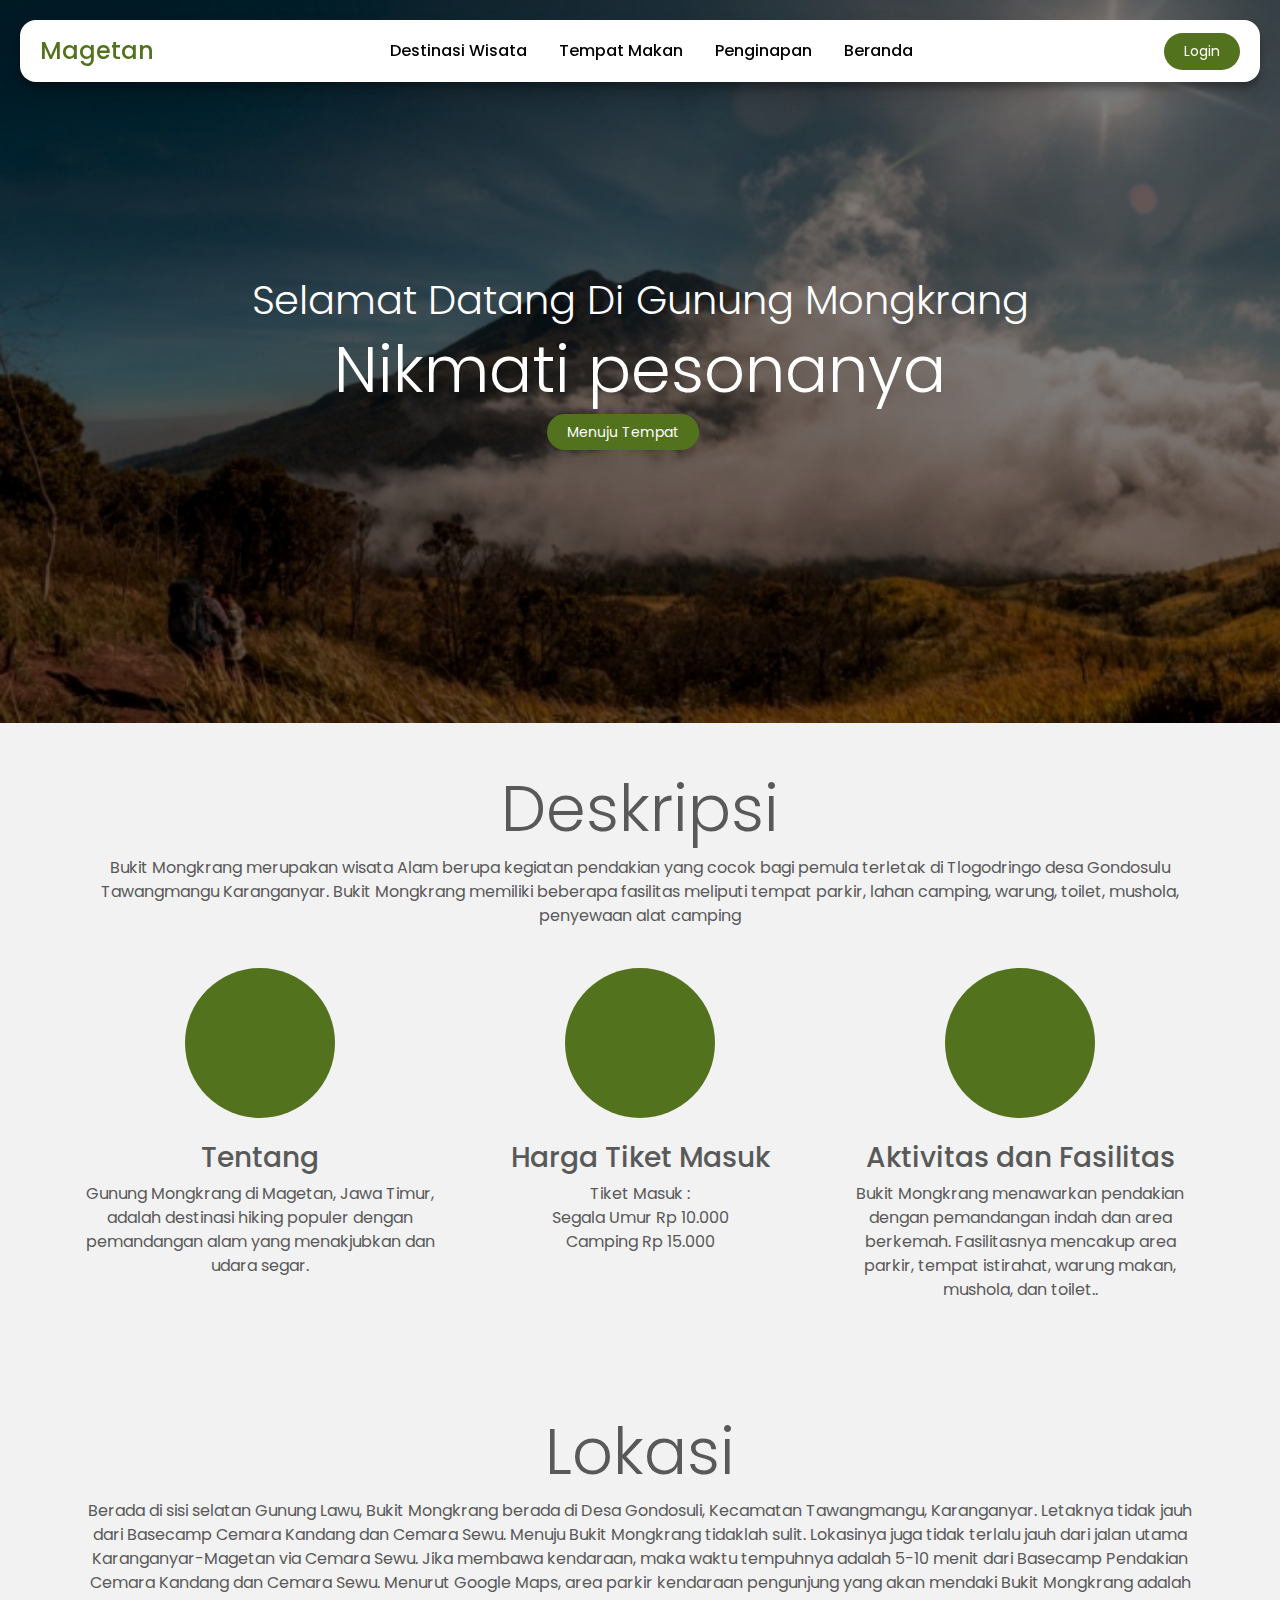
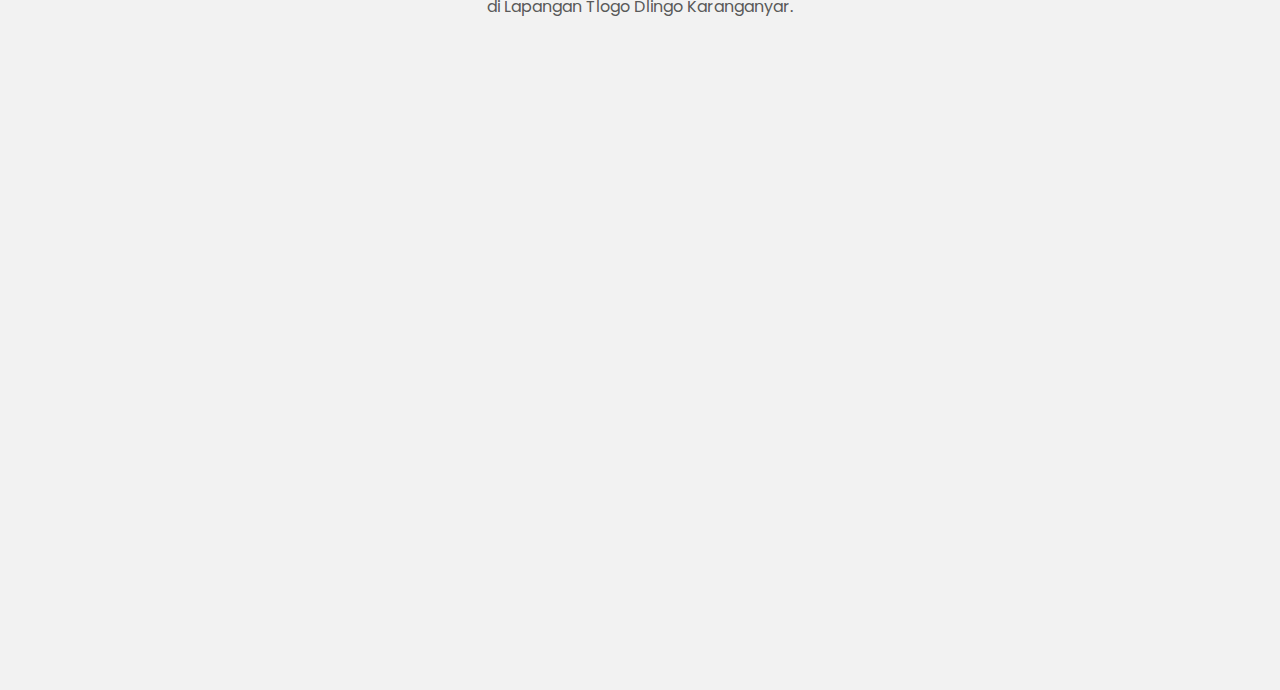
==== view/gunung-mongkrang.html @ f395abb6 "destinasi wisata uwes" ====
<!DOCTYPE html>
<html lang="en">
<head>
    <meta charset="UTF-8">
    <meta name="viewport" content="width=device-width, initial-scale=1.0">
    <title>Gunung Mongkrang</title>
    <link href="https://cdn.jsdelivr.net/npm/bootstrap@5.3.3/dist/css/bootstrap.min.css" rel="stylesheet" integrity="sha384-QWTKZyjpPEjISv5WaRU9OFeRpok6YctnYmDr5pNlyT2bRjXh0JMhjY6hW+ALEwIH" crossorigin="anonymous">
    <link rel="stylesheet" href="https://cdnjs.cloudflare.com/ajax/libs/font-awesome/6.5.2/css/all.min.css" integrity="sha512-SnH5WK+bZxgPHs44uWIX+LLJAJ9/2PkPKZ5QiAj6Ta86w+fsb2TkcmfRyVX3pBnMFcV7oQPJkl9QevSCWr3W6A==" crossorigin="anonymous" referrerpolicy="no-referrer" />
    <link rel="stylesheet" href="/styles/style-new-page.css">
</head>
<body>
    <!-- navbar -->
    <nav class="navbar navbar-expand-lg fixed-top">
        <div class="container-fluid">
          <a class="navbar-brand me-auto" href="#">Magetan</a>
          <div class="offcanvas offcanvas-end" tabindex="-1" id="offcanvasNavbar" aria-labelledby="offcanvasNavbarLabel">
            <div class="offcanvas-header">
              <h5 class="offcanvas-title" id="offcanvasNavbarLabel">Magetan Travel Guide</h5>
              <button type="button" class="btn-close" data-bs-dismiss="offcanvas" aria-label="Close"></button>
            </div>
            <div class="offcanvas-body mx-auto">
              <ul class="navbar-nav justify-content-center flex-grow-1 pe-3">
                <li class="nav-item">
                  <a class="nav-link mx-lg-2" aria-current="page" href="/view/tempat-wisata copy.html">Destinasi Wisata</a>
                </li>
                <li class="nav-item">
                  <a class="nav-link mx-lg-2" href="#">Tempat Makan</a>
                </li>
                <li class="nav-item">
                  <a class="nav-link mx-lg-2" href="#">Penginapan</a>
                </li>
                <li class="nav-item">
                  <a class="nav-link mx-lg-2 " href="#">Beranda</a>
                </li>
              </ul>
            </div>
            
          </div>
          <a href="#" class="login-button">Login</a>
            <button class="navbar-toggler pe-0" type="button" data-bs-toggle="offcanvas" data-bs-target="#offcanvasNavbar" aria-controls="offcanvasNavbar">
              <span class="navbar-toggler-icon"></span>
            </button>
        </div>
    </nav>
    <div class="container-fluid banner-mongkrang">
        <div class="container text-center">
          <div class="overlay"></div>
          <div class="content">
              <h4 class="display-6">Selamat Datang Di Gunung Mongkrang</h4>
              <h3 class="display-3">Nikmati pesonanya</h3>
              <a href="#lokasi" class="login-button">Menuju Tempat</a>
                <button class="navbar-toggler pe-0" type="button" data-bs-toggle="offcanvas" data-bs-target="#offcanvasNavbar" aria-controls="offcanvasNavbar">
                  <span class="navbar-toggler-icon"></span>
                </button>
          </div>
            
        </div>
    </div>
    <div class="container-fluid deskripsi pt-5 pb-5">
        <div class="container text-center">
            <h2 class="display-3" id="deskripsi">
                Deskripsi
            </h2>
            <p>Bukit Mongkrang merupakan wisata Alam berupa kegiatan pendakian yang cocok bagi pemula terletak di Tlogodringo desa Gondosulu Tawangmangu Karanganyar. Bukit Mongkrang memiliki beberapa fasilitas meliputi tempat parkir, lahan camping, warung, toilet, mushola, penyewaan alat camping </p>
            <div class="row pt-4">
              <div class="col-md-4">
                <span class="circle">
                  <i class="fa-solid fa-circle-info fa-5x"></i>
                </span>
                
                <h3 class="mt-3"> Tentang </h3>
                <p>Gunung Mongkrang di Magetan, Jawa Timur, adalah destinasi hiking populer dengan pemandangan alam yang menakjubkan dan udara segar.</p>

                
              </div>

              <div class="col-md-4 ">
                <span class="circle">
                  <i class="fa-solid fa-circle-dollar-to-slot fa-5x"></i>
                </span>
                
                <h3 class="mt-3"> Harga Tiket Masuk</h3>
                <p>Tiket Masuk :<br>
                  Segala Umur Rp 10.000<br>
                  Camping Rp 15.000</p>

                
              </div>

              <div class="col-md-4">
                <span class="circle">
                  <i class="fa-solid fa-mountain-sun fa-5x"></i>
                </span>
                
                <h3 class="mt-3">Aktivitas dan Fasilitas</h3>
                <p>Bukit Mongkrang menawarkan pendakian dengan pemandangan indah dan area berkemah. Fasilitasnya mencakup area parkir, tempat istirahat, warung makan, mushola, dan toilet..</p>

                
              </div>
            </div>

            
            

        </div>
    </div>
    <div class="container-fluid pt-5 pb-5" id="lokasi">
      <div class="container text-center">
        <h2 class="display-3">Lokasi</h2>
        <p>Berada di sisi selatan Gunung Lawu, Bukit Mongkrang berada di Desa Gondosuli, Kecamatan Tawangmangu, Karanganyar. Letaknya tidak jauh dari Basecamp Cemara Kandang dan Cemara Sewu. Menuju Bukit Mongkrang tidaklah sulit. Lokasinya juga tidak terlalu jauh dari jalan utama Karanganyar-Magetan via Cemara Sewu. Jika membawa kendaraan, maka waktu tempuhnya adalah 5-10 menit dari Basecamp Pendakian Cemara Kandang dan Cemara Sewu. Menurut Google Maps, area parkir kendaraan pengunjung yang akan mendaki Bukit Mongkrang adalah di Lapangan Tlogo Dlingo Karanganyar.</p>
        <iframe src="https://www.google.com/maps/embed?pb=!1m18!1m12!1m3!1d3954.1779363227884!2d111.18375067413584!3d-7.6640102758432205!2m3!1f0!2f0!3f0!3m2!1i1024!2i768!4f13.1!3m3!1m2!1s0x2e798b0c75e58263%3A0xa38e75944c0974b1!2sMongkrang%20view!5e0!3m2!1sid!2sid!4v1717310599517!5m2!1sid!2sid" width="800" height="600" style="border:0;" allowfullscreen="" loading="lazy" referrerpolicy="no-referrer-when-downgrade"></iframe>
      </div>
    </div>


    <script src="https://cdn.jsdelivr.net/npm/bootstrap@5.3.3/dist/js/bootstrap.bundle.min.js" integrity="sha384-YvpcrYf0tY3lHB60NNkmXc5s9fDVZLESaAA55NDzOxhy9GkcIdslK1eN7N6jIeHz" crossorigin="anonymous"></script>
</body>
</html>
---- styles/style-new-page.css ----
/*=============== GOOGLE FONTS ===============*/
@import url("https://fonts.googleapis.com/css2?family=Poppins:wght@400;500&display=swap");

/*=============== VARIABLES CSS ===============*/
:root {
  /*========== Colors ==========*/
  /*Color mode HSL(hue, saturation, lightness)*/
  --first-color: hsl(82, 60%, 28%);
  --second-color: hsl(82, 60%, 18%);
  --title-color: hsl(0, 0%, 15%);
  --text-color: hsl(0, 0%, 35%);
  --body-color: hsl(0, 0%, 95%);
  --container-color: hsl(0, 0%, 100%);

  /*========== Font and typography ==========*/
  /*.5rem = 8px | 1rem = 16px ...*/
  --body-font: "Poppins", sans-serif;
  --h2-font-size: 1.25rem;
  --small-font-size: .813rem;
}

/*========== Responsive typography ==========*/
@media screen and (min-width: 1120px) {
  :root {
    --h2-font-size: 1.5rem;
    --small-font-size: .875rem;
  }
}

/*=============== BASE ===============*/
* {
  box-sizing: border-box;
  padding: 0;
  margin: 0;
}

body {
  font-family: var(--body-font);
  background-color: var(--body-color);
  color: var(--text-color);
}

img {
  display: block;
  max-width: 100%;
  height: auto;
}

body::-webkit-scrollbar{
    display: none;
}

.navbar {
    background-color: #ffffff;
    box-shadow: rgba(0, 0, 0, 0.19) 0px 10px 20px, rgba(0, 0, 0, 0.23) 0px 6px 6px;
    height: 80p;
    margin: 20px;
    border-radius: 16px;
    padding: 0.5rem;
}
.navbar-brand {
    font-weight: 500;
    color: var(--first-color);
    font-size: 24px;
    transition: 0.3s color;
}

.login-button { 
    background-color: var(--first-color);
    color: #ffffff;
    font-size: 14px;
    padding: 8px 20px;
    border-radius: 50px;
    text-decoration: none;
    transition: 0,3s background-color;
}
.login-button:hover { 
    background-color: var(--second-color);

}

.navbar-toggler {
    border: none;
    font-size: 1.25rem;
    
}
.navbar-toggler:focus, .btn-close:focus {
    box-shadow: none;
    outline: none;
}
.nav-link {
    border: var(--first-color);
    color: black;
    font-weight: 500;
    position: relative;
}

.nav-link:hover, .nav-link.active {
    color: var(--first-color);

}
@media (min-width: 991px){
    .nav-link::before {
        content: "";
        position: absolute;
        bottom: 0;
        left: 50%;
        transform: translateX(-50%);
        width: 0%;
        height: 2px;
        background-color: rgb(59, 59, 59);;
        visibility: hidden;
        transition: 0.3s ease-in-out;

    }
    .nav-link:hover::before, .nav-link.active::before { 
        width: 100%;
        visibility: visible;
    }
}

.banner-sarangan {
    background: url(/images/telaga-sarangan.jpg) no-repeat center center;

    background-size: cover;
    width: 100%;
    padding-top: 20%;
    padding-bottom: 20%;
    color: #ffffff;


}

.banner-wahyu {
    background: url(/images/telaga-wahyu-hitam.jpg) no-repeat center center;

    background-size: cover;
    width: 100%;
    padding-top: 20%;
    padding-bottom: 20%;
    color: #ffffff;


}
.banner-mongkrang {
    background: url(/images/bukit-mongkrang-hitam.jpg) no-repeat center center;

    background-size: cover;
    width: 100%;
    padding-top: 20%;
    padding-bottom: 20%;
    color: #ffffff;


}


.content {
    position: relative;
    z-index: 1; 
    color: white;
    text-align: center;
    padding: 20px;
}

.circle {
    display: inline-block;
    border-radius: 50%;
    width: 150px;
    margin: auto;
    height: 150px;
    color: white;
    background-color: var(--first-color);
}

.circle i {
    position: relative;
    top: 30px;
}
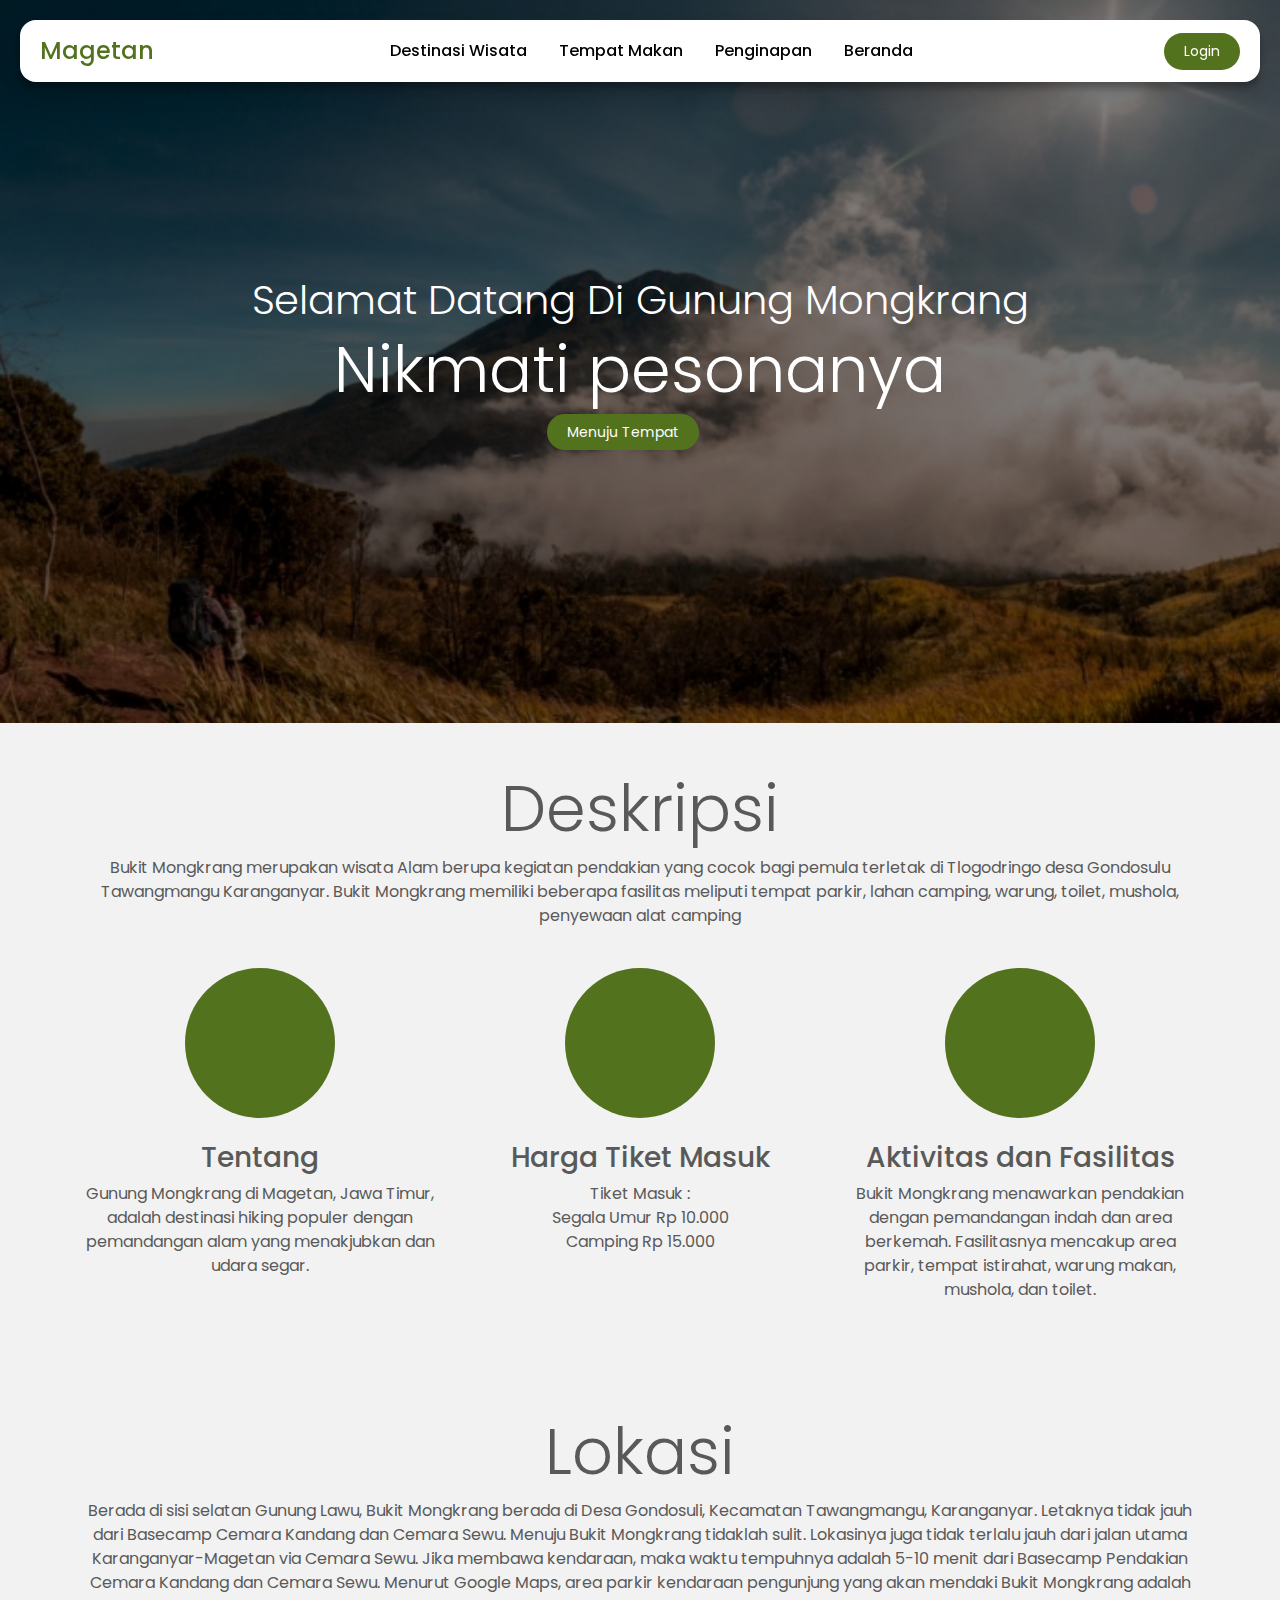
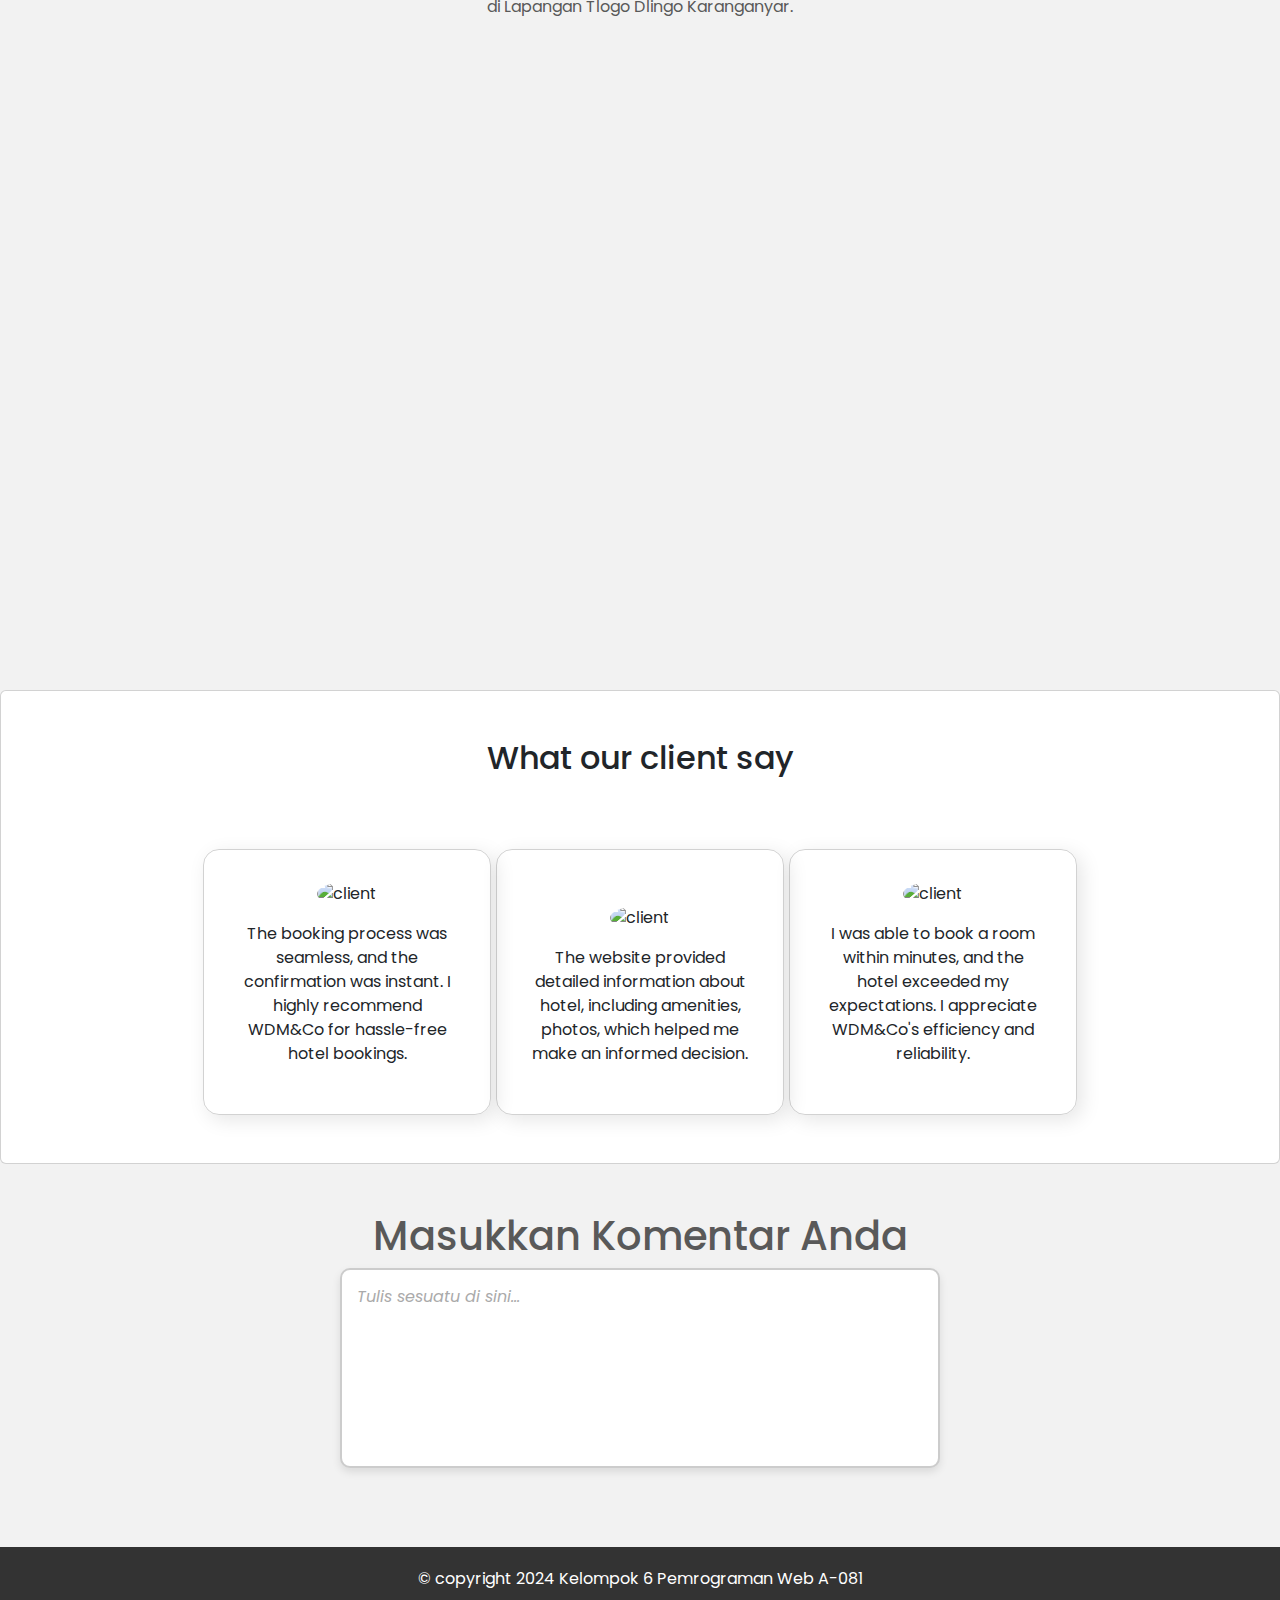
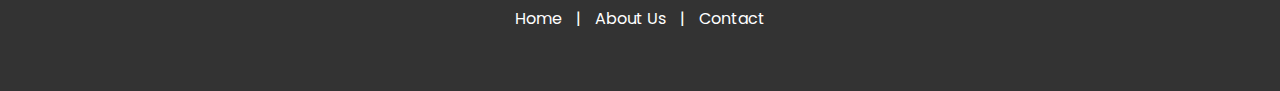
==== commit c393df00: "update destinasi wisata" ====
--- a/view/gunung-mongkrang.html
+++ b/view/gunung-mongkrang.html
@@ -93,7 +93,7 @@
                 </span>
                 
                 <h3 class="mt-3">Aktivitas dan Fasilitas</h3>
-                <p>Bukit Mongkrang menawarkan pendakian dengan pemandangan indah dan area berkemah. Fasilitasnya mencakup area parkir, tempat istirahat, warung makan, mushola, dan toilet..</p>
+                <p>Bukit Mongkrang menawarkan pendakian dengan pemandangan indah dan area berkemah. Fasilitasnya mencakup area parkir, tempat istirahat, warung makan, mushola, dan toilet.</p>
 
                 
               </div>
@@ -111,7 +111,50 @@
         <iframe src="https://www.google.com/maps/embed?pb=!1m18!1m12!1m3!1d3954.1779363227884!2d111.18375067413584!3d-7.6640102758432205!2m3!1f0!2f0!3f0!3m2!1i1024!2i768!4f13.1!3m3!1m2!1s0x2e798b0c75e58263%3A0xa38e75944c0974b1!2sMongkrang%20view!5e0!3m2!1sid!2sid!4v1717310599517!5m2!1sid!2sid" width="800" height="600" style="border:0;" allowfullscreen="" loading="lazy" referrerpolicy="no-referrer-when-downgrade"></iframe>
       </div>
     </div>
+    <section class="client">
+      <div class="card mx-auto pl-5 mr-5 pt-5 pb-5 section_container client_container">
+        <h2 class="text-center section__header">What our client say</h2>
+        <div class="mx-auto ml-3 mr-3 client__grid">
+          <div class="card mx-auto pl-5 ml-3 client__card" style="width: 18rem;">
+            <img src="/images/client-1.jpg" alt="client" />
+            <p>
+              The booking process was seamless, and the confirmation was
+              instant. I highly recommend WDM&Co for hassle-free hotel bookings.
+            </p>
+          </div>
+          <div class="card mx-auto ml-3 client__card" style="width: 18rem;">
+            <img src="/images/client-2.jpg" alt="client" />
+            <p>
+              The website provided detailed information about hotel, including
+              amenities, photos, which helped me make an informed decision.
+            </p>
+          </div>
+          <div class="card mx-auto client__card" style="width: 18rem;">
+            <img src="/images/client-3.jpg" alt="client" />
+            <p>
+              I was able to book a room within minutes, and the hotel exceeded
+              my expectations. I appreciate WDM&Co's efficiency and reliability.
+            </p>
+          </div>
+        </div>
+      </div>
+    </section>
 
+    <div class="comment-area pt-5 pb-5">
+      <h1>Masukkan Komentar Anda</h1>
+      <textarea placeholder="Tulis sesuatu di sini..."></textarea>
+  </div>
+
+  <br>
+
+  <footer>
+      <p>&copy; copyright 2024 Kelompok 6 Pemrograman Web A-081</p>
+      <p>
+          <a href="#home">Home</a> |
+          <a href="#about">About Us</a> |
+          <a href="#contact">Contact</a>
+      </p>
+  </footer>
 
     <script src="https://cdn.jsdelivr.net/npm/bootstrap@5.3.3/dist/js/bootstrap.bundle.min.js" integrity="sha384-YvpcrYf0tY3lHB60NNkmXc5s9fDVZLESaAA55NDzOxhy9GkcIdslK1eN7N6jIeHz" crossorigin="anonymous"></script>
 </body>
--- a/styles/style-new-page.css
+++ b/styles/style-new-page.css
@@ -154,6 +154,41 @@
 
 }
 
+.banner-mojosemi {
+    background: url(/images/mojosemi-htm.jpg) no-repeat center center;
+
+    background-size: cover;
+    width: 100%;
+    padding-top: 20%;
+    padding-bottom: 20%;
+    color: #ffffff;
+
+
+}
+
+.banner-geni_langit {
+    background: url(/images/geni-langit-htm.jpg) no-repeat center center;
+
+    background-size: cover;
+    width: 100%;
+    padding-top: 20%;
+    padding-bottom: 20%;
+    color: #ffffff;
+
+
+}
+
+.banner-cemoro_sewu {
+    background: url(/images/cemoro-sewu-htm.jpg) no-repeat center center;
+
+    background-size: cover;
+    width: 100%;
+    padding-top: 20%;
+    padding-bottom: 20%;
+    color: #ffffff;
+
+
+}
 
 .content {
     position: relative;
@@ -177,3 +212,222 @@
     position: relative;
     top: 30px;
 }
+
+.client {
+    background-color: var(--extra-light);
+  }
+  
+  .client__grid {
+    margin-top: 4rem;
+    display: grid;
+    grid-template-columns: repeat(3, 1fr);
+    gap: 5px;
+  }
+  
+  .client__card {
+    padding: 2rem;
+    background-color: var(--white);
+    border-radius: 1rem;
+    box-shadow: 5px 5px 20px rgba(0, 0, 0, 0.1);
+  }
+  
+  .client__card img {
+    max-width: 80px;
+    margin: auto;
+    margin-bottom: 1rem;
+    border-radius: 100%;
+  }
+  
+  .client__card p {
+    text-align: center;
+    color: var(--text-dark);
+  }
+  
+  .reward__container {
+    padding: 2rem;
+    text-align: center;
+    border-radius: 2rem;
+    box-shadow: 5px 5px 30px rgba(0, 0, 0, 0.1);
+  }
+  
+  .reward__container p {
+    margin-bottom: 1rem;
+    font-weight: 600;
+    color: var(--text-light);
+  }
+  
+  .reward__container h4 {
+    max-width: 500px;
+    margin: auto;
+    margin-bottom: 1rem;
+    font-size: 2rem;
+    font-weight: 600;
+    color: var(--text-dark);
+  }
+  
+  .reward__btn {
+    padding: 1rem 3rem;
+    outline: none;
+    border: none;
+    font-size: 1rem;
+    color: var(--white);
+    background-color: var(--primary-color);
+    border-radius: 1rem;
+    cursor: pointer;
+    transition: 0.3s;
+  }
+  
+  .reward__btn:hover {
+    background-color: var(--primary-color-dark);
+  }
+  
+  .footer {
+    background-color: var(--extra-light);
+  }
+  
+  .footer__container {
+    display: grid;
+    grid-template-columns: 2fr repeat(3, 1fr);
+    gap: 5rem;
+  }
+  
+  .footer__col h3 {
+    margin-bottom: 1rem;
+    font-size: 1.5rem;
+    font-weight: 600;
+    color: var(--text-dark);
+  }
+  
+  .footer__col h4 {
+    margin-bottom: 1rem;
+    font-size: 1.2rem;
+    font-weight: 600;
+    color: var(--text-dark);
+  }
+  
+  .footer__col p {
+    margin-bottom: 1rem;
+    color: var(--text-light);
+    cursor: pointer;
+    transition: 0.3s;
+  }
+  
+  .footer__col p:hover {
+    color: var(--text-dark);
+  }
+  
+  .footer__bar {
+    position: relative;
+    max-width: var(--max-width);
+    margin: auto;
+    padding: 1rem;
+    font-size: 0.9rem;
+    font-weight: 500;
+    color: var(--text-light);
+    text-align: right;
+    overflow: hidden;
+  }
+  
+  .footer__bar::before {
+    position: absolute;
+    content: "";
+    top: 50%;
+    right: 28rem;
+    transform: translateY(-50%);
+    width: 20rem;
+    height: 2px;
+    background-color: var(--text-light);
+  }
+  
+  @media (width < 900px) {
+    .booking__container form {
+      grid-template-columns: repeat(2, 1fr);
+    }
+  
+    .popular__grid {
+      grid-template-columns: repeat(2, 1fr);
+      gap: 1rem;
+    }
+  
+    .client__grid {
+      grid-template-columns: repeat(2, 1fr);
+      gap: 1rem;
+    }
+  
+    .footer__container {
+      grid-template-columns: repeat(2, 1fr);
+    }
+  }
+  
+  @media (width < 600px) {
+    .nav__links {
+      display: none;
+    }
+  
+    .header__container {
+      padding-bottom: 25rem;
+    }
+  
+    .booking__container {
+      flex-direction: column;
+      bottom: -25rem;
+    }
+  
+    .booking__container form {
+      grid-template-columns: repeat(1, 1fr);
+    }
+  
+    .popular__grid {
+      grid-template-columns: repeat(1, 1fr);
+    }
+  
+    .client__grid {
+      grid-template-columns: repeat(1, 1fr);
+    }
+  
+    .footer__container {
+      gap: 2rem;
+    }
+  }
+  
+  .comment-area {
+      text-align: center;
+  }
+  textarea {
+      width: 100%;
+      max-width: 600px;
+      height: 200px;
+      padding: 15px;
+      border: 2px solid #ccc;
+      border-radius: 10px;
+      box-shadow: 0 4px 8px rgba(0, 0, 0, 0.1);
+      transition: all 0.3s ease;
+      resize: none;
+      font-size: 16px;
+  }
+  textarea:focus {
+      border-color: #6a5acd;
+      box-shadow: 0 4px 12px rgba(106, 90, 205, 0.2);
+      outline: none;
+  }
+  textarea::placeholder {
+      color: #aaa;
+      font-style: italic;
+  }
+  
+  footer {
+      background-color: #333;
+      color: #fff;
+      text-align: center;
+      padding: 20px 0;
+    }
+    
+    footer a {
+      color: #fff;
+      text-decoration: none;
+      margin: 0 10px;
+    }
+    
+    footer a:hover {
+      text-decoration: underline;
+    }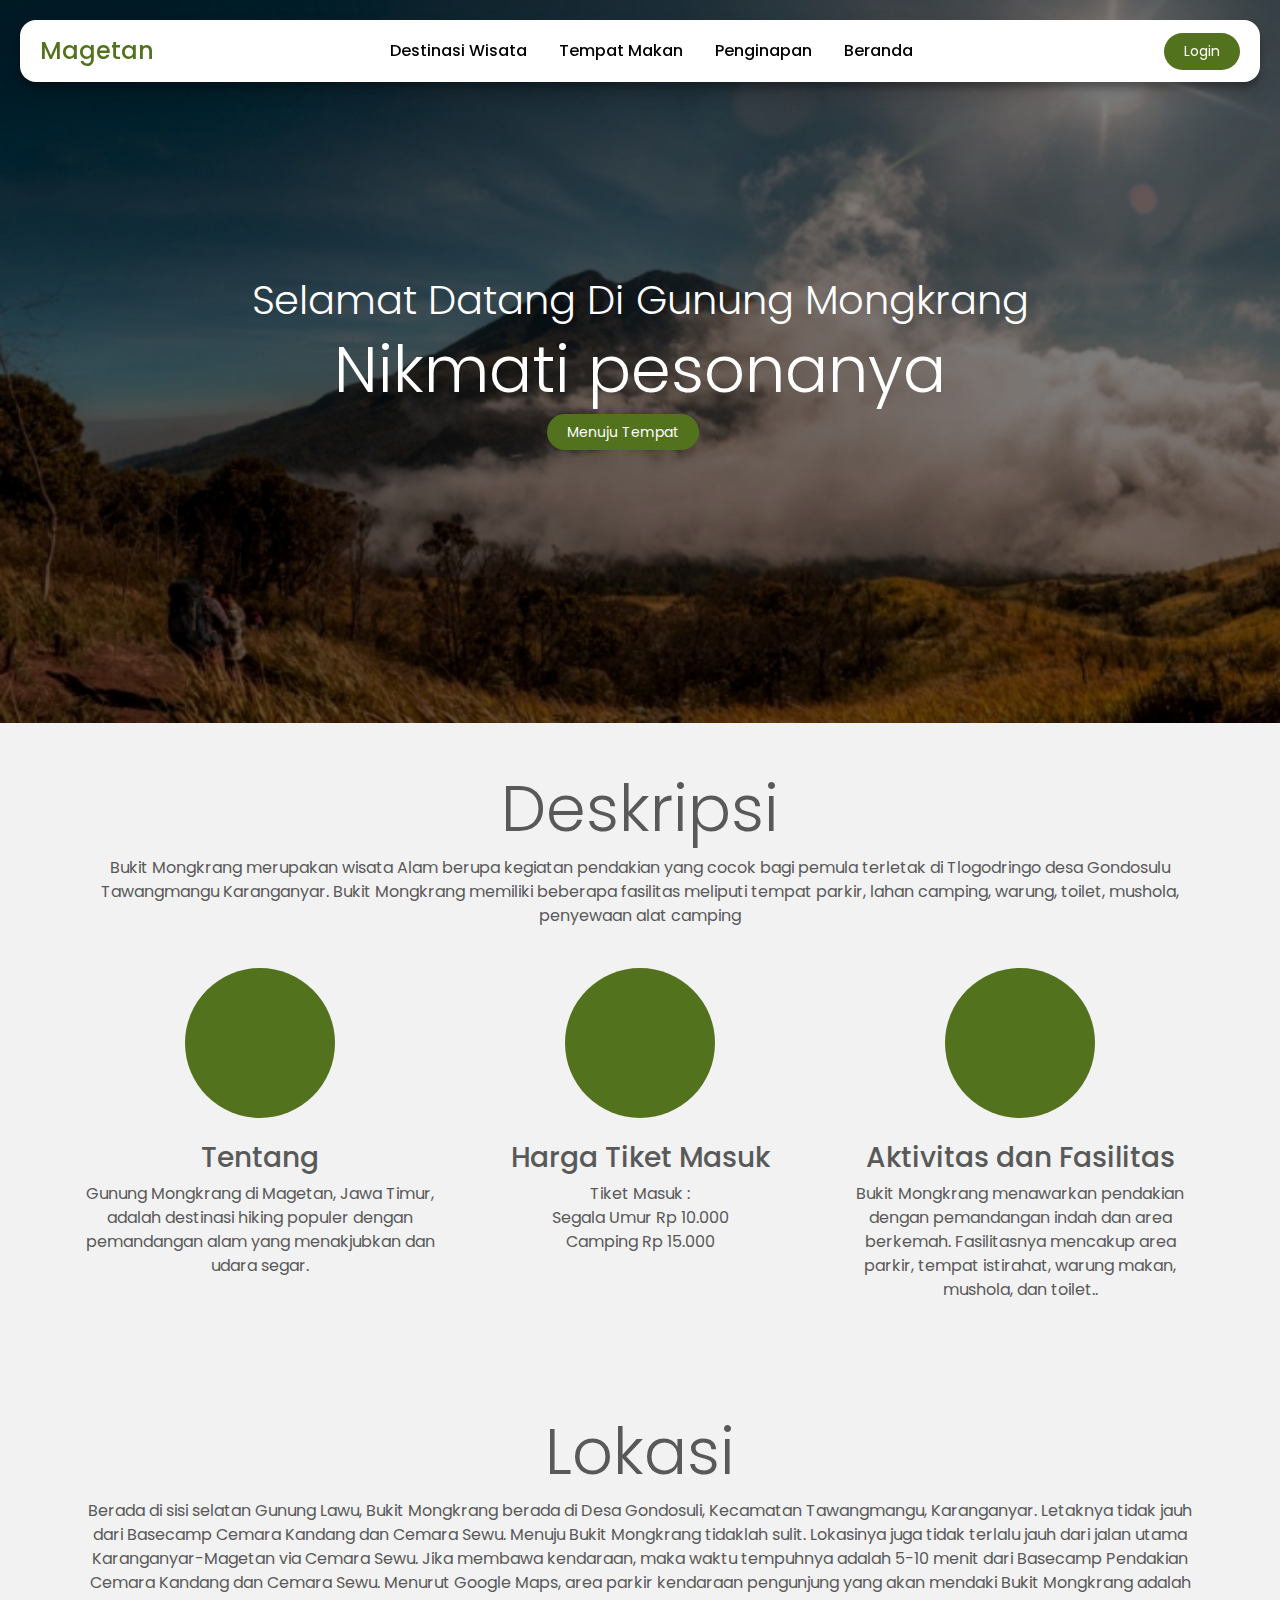
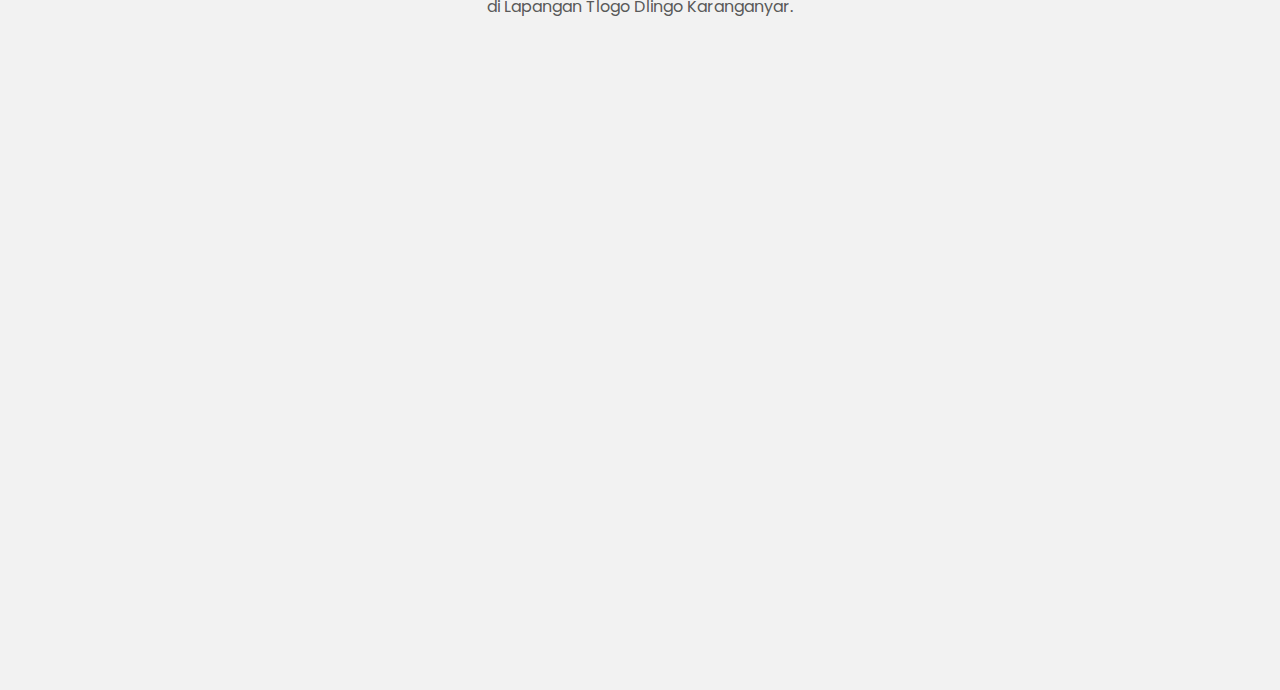
==== commit 4915efde: "update penginapan" ====
--- a/view/gunung-mongkrang.html
+++ b/view/gunung-mongkrang.html
@@ -93,7 +93,7 @@
                 </span>
                 
                 <h3 class="mt-3">Aktivitas dan Fasilitas</h3>
-                <p>Bukit Mongkrang menawarkan pendakian dengan pemandangan indah dan area berkemah. Fasilitasnya mencakup area parkir, tempat istirahat, warung makan, mushola, dan toilet.</p>
+                <p>Bukit Mongkrang menawarkan pendakian dengan pemandangan indah dan area berkemah. Fasilitasnya mencakup area parkir, tempat istirahat, warung makan, mushola, dan toilet..</p>
 
                 
               </div>
@@ -111,50 +111,7 @@
         <iframe src="https://www.google.com/maps/embed?pb=!1m18!1m12!1m3!1d3954.1779363227884!2d111.18375067413584!3d-7.6640102758432205!2m3!1f0!2f0!3f0!3m2!1i1024!2i768!4f13.1!3m3!1m2!1s0x2e798b0c75e58263%3A0xa38e75944c0974b1!2sMongkrang%20view!5e0!3m2!1sid!2sid!4v1717310599517!5m2!1sid!2sid" width="800" height="600" style="border:0;" allowfullscreen="" loading="lazy" referrerpolicy="no-referrer-when-downgrade"></iframe>
       </div>
     </div>
-    <section class="client">
-      <div class="card mx-auto pl-5 mr-5 pt-5 pb-5 section_container client_container">
-        <h2 class="text-center section__header">What our client say</h2>
-        <div class="mx-auto ml-3 mr-3 client__grid">
-          <div class="card mx-auto pl-5 ml-3 client__card" style="width: 18rem;">
-            <img src="/images/client-1.jpg" alt="client" />
-            <p>
-              The booking process was seamless, and the confirmation was
-              instant. I highly recommend WDM&Co for hassle-free hotel bookings.
-            </p>
-          </div>
-          <div class="card mx-auto ml-3 client__card" style="width: 18rem;">
-            <img src="/images/client-2.jpg" alt="client" />
-            <p>
-              The website provided detailed information about hotel, including
-              amenities, photos, which helped me make an informed decision.
-            </p>
-          </div>
-          <div class="card mx-auto client__card" style="width: 18rem;">
-            <img src="/images/client-3.jpg" alt="client" />
-            <p>
-              I was able to book a room within minutes, and the hotel exceeded
-              my expectations. I appreciate WDM&Co's efficiency and reliability.
-            </p>
-          </div>
-        </div>
-      </div>
-    </section>
 
-    <div class="comment-area pt-5 pb-5">
-      <h1>Masukkan Komentar Anda</h1>
-      <textarea placeholder="Tulis sesuatu di sini..."></textarea>
-  </div>
-
-  <br>
-
-  <footer>
-      <p>&copy; copyright 2024 Kelompok 6 Pemrograman Web A-081</p>
-      <p>
-          <a href="#home">Home</a> |
-          <a href="#about">About Us</a> |
-          <a href="#contact">Contact</a>
-      </p>
-  </footer>
 
     <script src="https://cdn.jsdelivr.net/npm/bootstrap@5.3.3/dist/js/bootstrap.bundle.min.js" integrity="sha384-YvpcrYf0tY3lHB60NNkmXc5s9fDVZLESaAA55NDzOxhy9GkcIdslK1eN7N6jIeHz" crossorigin="anonymous"></script>
 </body>
--- a/styles/style-new-page.css
+++ b/styles/style-new-page.css
@@ -154,41 +154,6 @@
 
 }
 
-.banner-mojosemi {
-    background: url(/images/mojosemi-htm.jpg) no-repeat center center;
-
-    background-size: cover;
-    width: 100%;
-    padding-top: 20%;
-    padding-bottom: 20%;
-    color: #ffffff;
-
-
-}
-
-.banner-geni_langit {
-    background: url(/images/geni-langit-htm.jpg) no-repeat center center;
-
-    background-size: cover;
-    width: 100%;
-    padding-top: 20%;
-    padding-bottom: 20%;
-    color: #ffffff;
-
-
-}
-
-.banner-cemoro_sewu {
-    background: url(/images/cemoro-sewu-htm.jpg) no-repeat center center;
-
-    background-size: cover;
-    width: 100%;
-    padding-top: 20%;
-    padding-bottom: 20%;
-    color: #ffffff;
-
-
-}
 
 .content {
     position: relative;
@@ -212,222 +177,3 @@
     position: relative;
     top: 30px;
 }
-
-.client {
-    background-color: var(--extra-light);
-  }
-  
-  .client__grid {
-    margin-top: 4rem;
-    display: grid;
-    grid-template-columns: repeat(3, 1fr);
-    gap: 5px;
-  }
-  
-  .client__card {
-    padding: 2rem;
-    background-color: var(--white);
-    border-radius: 1rem;
-    box-shadow: 5px 5px 20px rgba(0, 0, 0, 0.1);
-  }
-  
-  .client__card img {
-    max-width: 80px;
-    margin: auto;
-    margin-bottom: 1rem;
-    border-radius: 100%;
-  }
-  
-  .client__card p {
-    text-align: center;
-    color: var(--text-dark);
-  }
-  
-  .reward__container {
-    padding: 2rem;
-    text-align: center;
-    border-radius: 2rem;
-    box-shadow: 5px 5px 30px rgba(0, 0, 0, 0.1);
-  }
-  
-  .reward__container p {
-    margin-bottom: 1rem;
-    font-weight: 600;
-    color: var(--text-light);
-  }
-  
-  .reward__container h4 {
-    max-width: 500px;
-    margin: auto;
-    margin-bottom: 1rem;
-    font-size: 2rem;
-    font-weight: 600;
-    color: var(--text-dark);
-  }
-  
-  .reward__btn {
-    padding: 1rem 3rem;
-    outline: none;
-    border: none;
-    font-size: 1rem;
-    color: var(--white);
-    background-color: var(--primary-color);
-    border-radius: 1rem;
-    cursor: pointer;
-    transition: 0.3s;
-  }
-  
-  .reward__btn:hover {
-    background-color: var(--primary-color-dark);
-  }
-  
-  .footer {
-    background-color: var(--extra-light);
-  }
-  
-  .footer__container {
-    display: grid;
-    grid-template-columns: 2fr repeat(3, 1fr);
-    gap: 5rem;
-  }
-  
-  .footer__col h3 {
-    margin-bottom: 1rem;
-    font-size: 1.5rem;
-    font-weight: 600;
-    color: var(--text-dark);
-  }
-  
-  .footer__col h4 {
-    margin-bottom: 1rem;
-    font-size: 1.2rem;
-    font-weight: 600;
-    color: var(--text-dark);
-  }
-  
-  .footer__col p {
-    margin-bottom: 1rem;
-    color: var(--text-light);
-    cursor: pointer;
-    transition: 0.3s;
-  }
-  
-  .footer__col p:hover {
-    color: var(--text-dark);
-  }
-  
-  .footer__bar {
-    position: relative;
-    max-width: var(--max-width);
-    margin: auto;
-    padding: 1rem;
-    font-size: 0.9rem;
-    font-weight: 500;
-    color: var(--text-light);
-    text-align: right;
-    overflow: hidden;
-  }
-  
-  .footer__bar::before {
-    position: absolute;
-    content: "";
-    top: 50%;
-    right: 28rem;
-    transform: translateY(-50%);
-    width: 20rem;
-    height: 2px;
-    background-color: var(--text-light);
-  }
-  
-  @media (width < 900px) {
-    .booking__container form {
-      grid-template-columns: repeat(2, 1fr);
-    }
-  
-    .popular__grid {
-      grid-template-columns: repeat(2, 1fr);
-      gap: 1rem;
-    }
-  
-    .client__grid {
-      grid-template-columns: repeat(2, 1fr);
-      gap: 1rem;
-    }
-  
-    .footer__container {
-      grid-template-columns: repeat(2, 1fr);
-    }
-  }
-  
-  @media (width < 600px) {
-    .nav__links {
-      display: none;
-    }
-  
-    .header__container {
-      padding-bottom: 25rem;
-    }
-  
-    .booking__container {
-      flex-direction: column;
-      bottom: -25rem;
-    }
-  
-    .booking__container form {
-      grid-template-columns: repeat(1, 1fr);
-    }
-  
-    .popular__grid {
-      grid-template-columns: repeat(1, 1fr);
-    }
-  
-    .client__grid {
-      grid-template-columns: repeat(1, 1fr);
-    }
-  
-    .footer__container {
-      gap: 2rem;
-    }
-  }
-  
-  .comment-area {
-      text-align: center;
-  }
-  textarea {
-      width: 100%;
-      max-width: 600px;
-      height: 200px;
-      padding: 15px;
-      border: 2px solid #ccc;
-      border-radius: 10px;
-      box-shadow: 0 4px 8px rgba(0, 0, 0, 0.1);
-      transition: all 0.3s ease;
-      resize: none;
-      font-size: 16px;
-  }
-  textarea:focus {
-      border-color: #6a5acd;
-      box-shadow: 0 4px 12px rgba(106, 90, 205, 0.2);
-      outline: none;
-  }
-  textarea::placeholder {
-      color: #aaa;
-      font-style: italic;
-  }
-  
-  footer {
-      background-color: #333;
-      color: #fff;
-      text-align: center;
-      padding: 20px 0;
-    }
-    
-    footer a {
-      color: #fff;
-      text-decoration: none;
-      margin: 0 10px;
-    }
-    
-    footer a:hover {
-      text-decoration: underline;
-    }